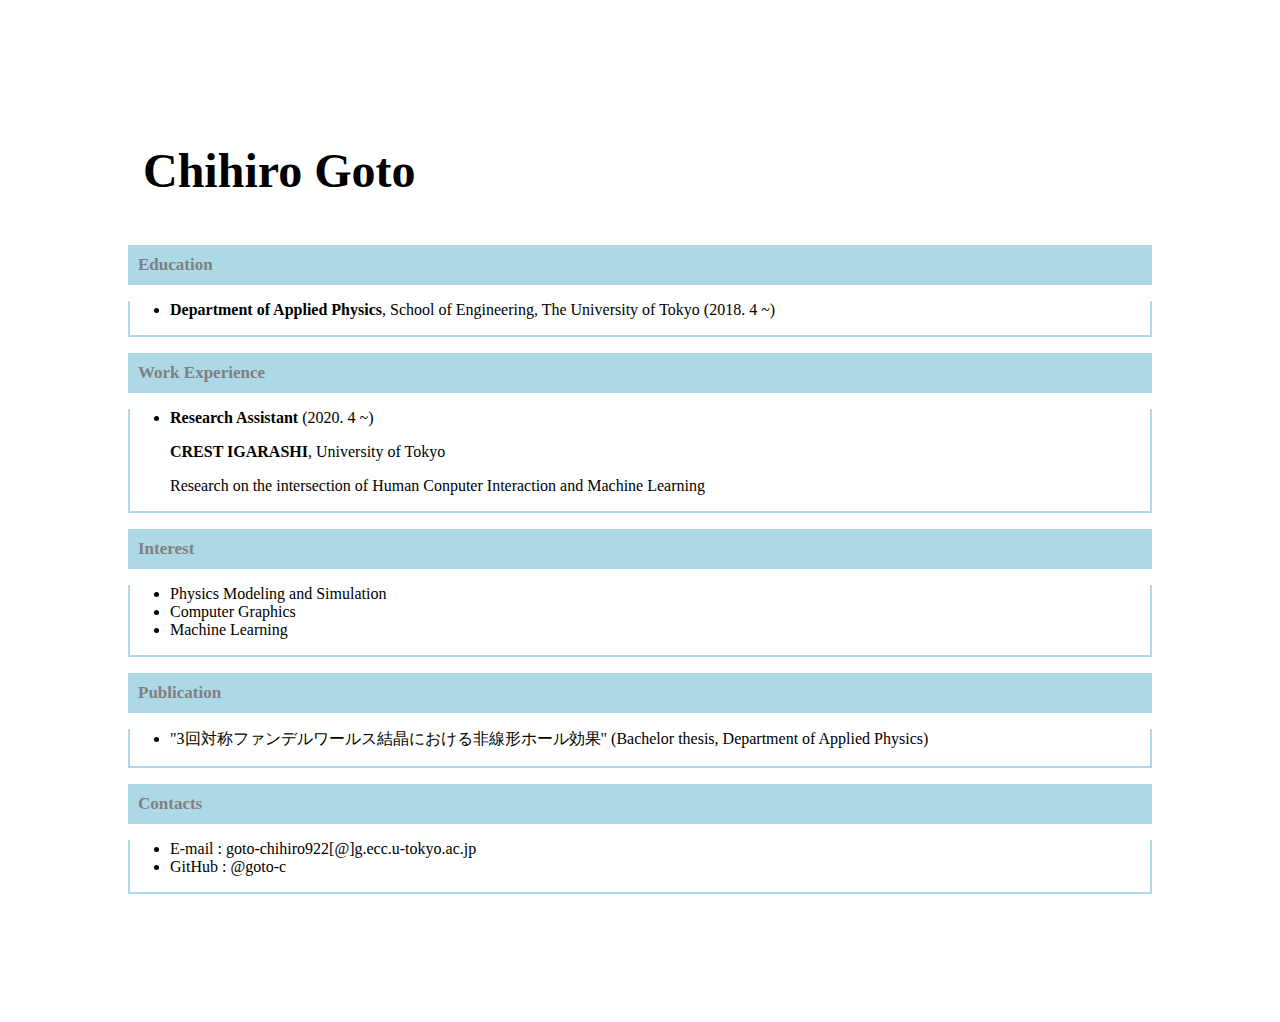
==== cv.html @ 9c252f60 "update" ====
<!DOCTYPE html>
<html>
    
<head>
    <meta charset="UTF-8">
    <title>GitHub Pages</title>
    <style>
        body{margin:10%}
        h1{padding:15px;
            text-align:left;
            font-size:300%;
        }
        h2{color:gray;
            padding:10px;
            
            background-color:lightblue;
            font-size:17px;
        }
        ul{color: black;
            border-bottom:solid 2px lightblue;
            border-right:solid 2px lightblue;
            border-left:solid 2px lightblue;
        }
    #pic{text-align:right;}
    </style>
</head>

<body>
    <!-- 名前 -->
    <h1>Chihiro Goto</h1>
    <!-- <div id="pic">
    <img src="https://encrypted-tbn0.gstatic.com/images?q=tbn%3AANd9GcSDJxf71CYd9L-ATZvCwwSsW_fQeooB_M-wShflxiA7AS7fQmkG&usqp=CAU" alt="self picture"/>
    </div> -->
    <p></p>
    
    <!-- 学歴 -->
    <h2>Education</h2>
    <ul>
        <li><strong>Department of Applied Physics</strong>, School of Engineering, The University of Tokyo (2018. 4 ~)</li>
    <p></p>
    </ul>
    
    
    <!-- 職歴 -->
    <h2>Work Experience</h2>
    <ul>
        <li><strong>Research Assistant</strong> (2020. 4 ~)
            <p><strong>CREST IGARASHI</strong>, University of Tokyo</p>
            <p>Research on the intersection of Human Conputer Interaction and Machine Learning</p>
        </li>
    <p></p>
    </ul>
    
    
    <!-- 興味 -->
    <h2>Interest</h2>
    <ul>
        <li>Physics Modeling and Simulation</li>
        <li>Computer Graphics</li>
        <li>Machine Learning</li>
    <p></p>
    </ul>
    
    
    <!-- 論文 -->
    <h2>Publication</h2>
    <ul>
        <li>"3回対称ファンデルワールス結晶における非線形ホール効果" (Bachelor thesis, Department of Applied Physics)</li>
    <p></p>
    </ul>
    
    <!-- 連絡先 -->
    <h2>Contacts</h2>
    <ul>
        <li>E-mail : goto-chihiro922[@]g.ecc.u-tokyo.ac.jp</li>
        <li>GitHub : @goto-c</li>
    <p></p>
    </ul>
    
    
    
</body>
</html>
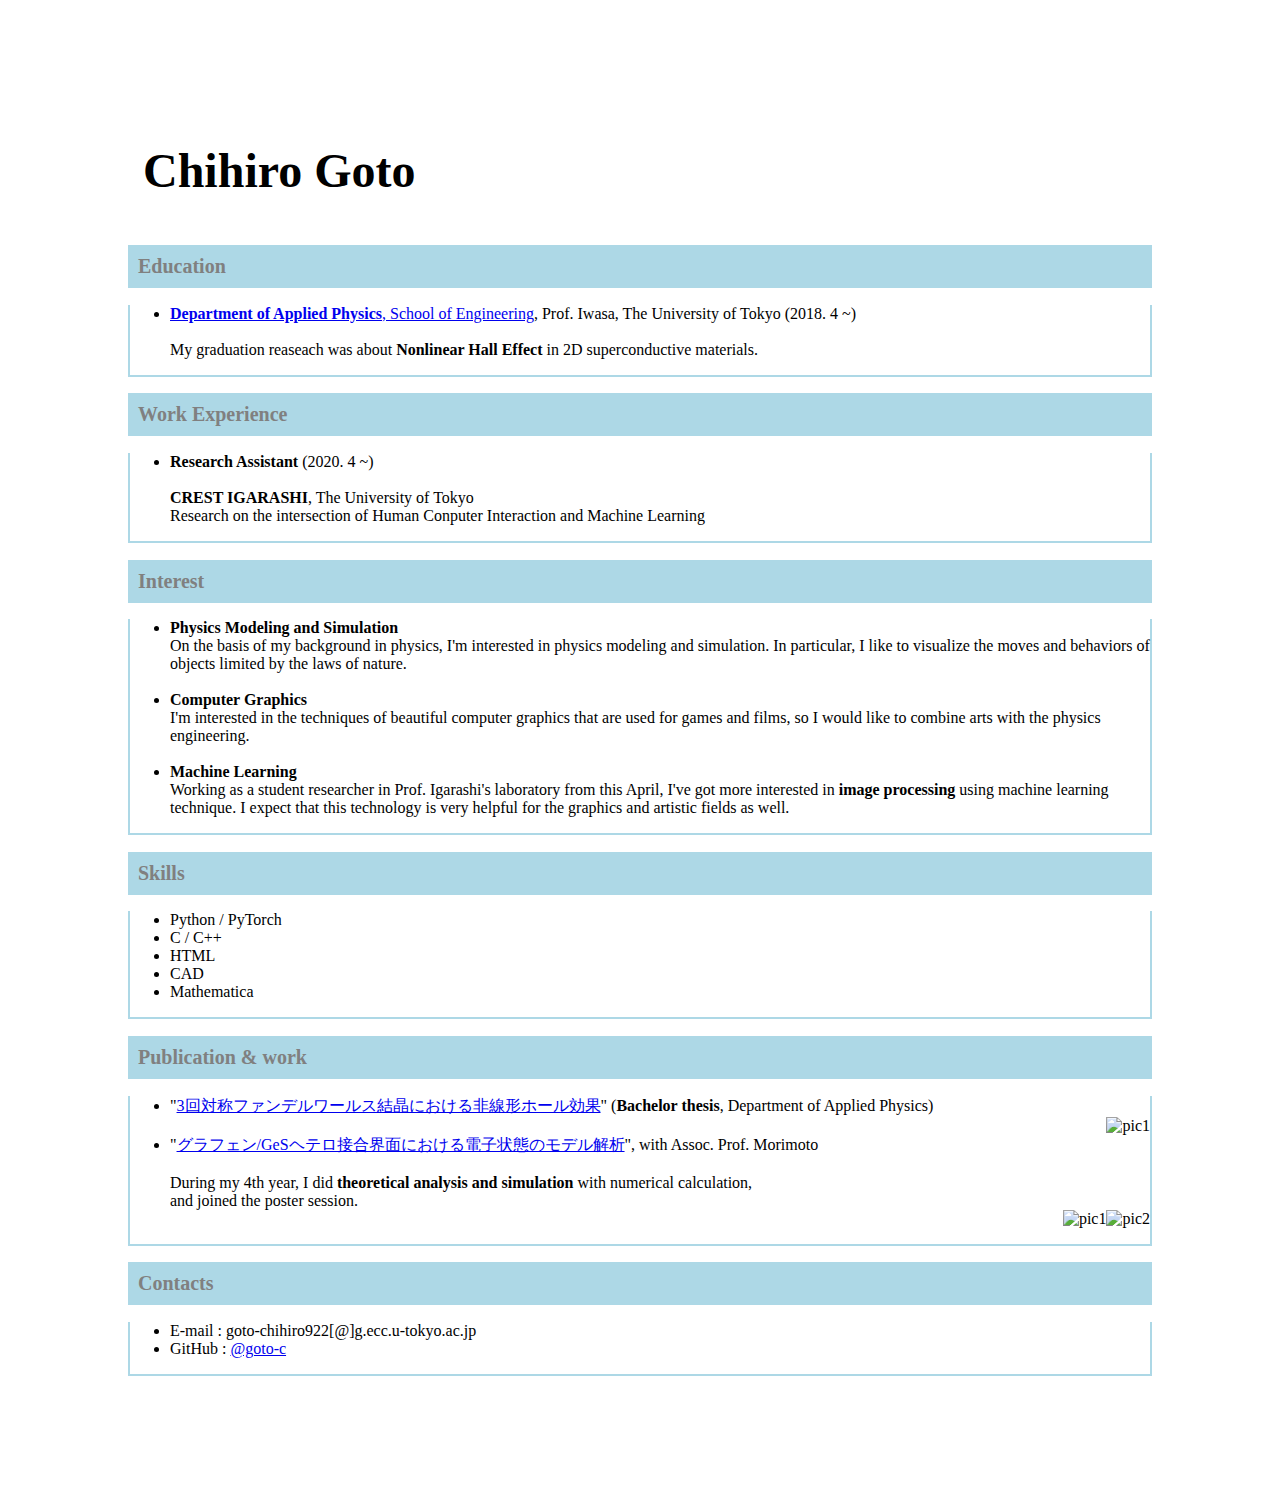
==== commit 04c53de7: "brush up" ====
--- a/cv.html
+++ b/cv.html
@@ -2,9 +2,11 @@
 <html>
     
 <head>
+    
     <meta charset="UTF-8">
-    <title>GitHub Pages</title>
+    <title>Profile</title>
     <style>
+        
         body{margin:10%}
         h1{padding:15px;
             text-align:left;
@@ -12,18 +14,33 @@
         }
         h2{color:gray;
             padding:10px;
-            
             background-color:lightblue;
-            font-size:17px;
+            font-size:20px;
         }
         ul{color: black;
             border-bottom:solid 2px lightblue;
             border-right:solid 2px lightblue;
             border-left:solid 2px lightblue;
         }
+        
+        .thesis_pic{text-align:right;}
+    
+        .phys_pic{text-align:right}
     #pic{text-align:right;}
+    
     </style>
+    
 </head>
+
+
+
+
+
+
+
+
+
+
 
 <body>
     <!-- 名前 -->
@@ -36,44 +53,98 @@
     <!-- 学歴 -->
     <h2>Education</h2>
     <ul>
-        <li><strong>Department of Applied Physics</strong>, School of Engineering, The University of Tokyo (2018. 4 ~)</li>
+        <li><strong><a href="http://www.ap.t.u-tokyo.ac.jp">Department of Applied Physics</strong>, School of Engineering</a>, Prof. Iwasa, The University of Tokyo (2018. 4 ~)
+            
+            <br><br>
+            
+            My graduation reaseach was about <strong>Nonlinear Hall Effect</strong> in 2D superconductive materials.
+        </li>
     <p></p>
     </ul>
+    
+    
+    
     
     
     <!-- 職歴 -->
     <h2>Work Experience</h2>
     <ul>
         <li><strong>Research Assistant</strong> (2020. 4 ~)
-            <p><strong>CREST IGARASHI</strong>, University of Tokyo</p>
-            <p>Research on the intersection of Human Conputer Interaction and Machine Learning</p>
+            <br><br>
+            <strong>CREST IGARASHI</strong>, The University of Tokyo
+            <br>
+            Research on the intersection of Human Conputer Interaction and Machine Learning
         </li>
     <p></p>
     </ul>
     
     
+    
+    
+    
     <!-- 興味 -->
     <h2>Interest</h2>
     <ul>
-        <li>Physics Modeling and Simulation</li>
-        <li>Computer Graphics</li>
-        <li>Machine Learning</li>
+        <li><strong>Physics Modeling and Simulation</strong>
+            <br>
+            On the basis of my background in physics, I'm interested in physics modeling and simulation. In particular, I like to visualize the moves and behaviors of objects limited by the laws of nature.</li>
+        <br>
+        <li><strong>Computer Graphics</strong>
+        <br>
+            I'm interested in the techniques of beautiful computer graphics that are used for games and films, so I would like to combine arts with the physics engineering.</li>
+        <br>
+        <li><strong>Machine Learning</strong>
+        <br>
+            Working as a student researcher in Prof. Igarashi's laboratory from this April, I've got more interested in <strong>image processing</strong> using machine learning technique. I expect that this technology is very helpful for the graphics and artistic fields as well.</li>
+    <p></p>
+    </ul>
+    
+    <h2>Skills</h2>
+    <ul>
+        <li>Python / PyTorch</li>
+        <li>C / C++</li>
+        <li>HTML</li>
+        <li>CAD</li>
+        <li>Mathematica</li>
     <p></p>
     </ul>
     
     
+    
+    
+    
     <!-- 論文 -->
-    <h2>Publication</h2>
+    <h2>Publication & work</h2>
     <ul>
-        <li>"3回対称ファンデルワールス結晶における非線形ホール効果" (Bachelor thesis, Department of Applied Physics)</li>
+        
+        <li>"<a href="https://drive.google.com/file/d/1OCzETL85C73TnfLE9qpRf5Djlgtqp0PA/view?usp=sharing">3回対称ファンデルワールス結晶における非線形ホール効果</a>" (<strong>Bachelor thesis</strong>, Department of Applied Physics)
+            <div class="thesis_pic">
+            <img src="thesis.png" alt="pic1" width="15%" height="15%"></div>
+        </li>
+        
+        
+        
+        <li>"<a href="https://drive.google.com/file/d/1KUjZTZ5qXXgTkGbgijxRQVcjdg9d-0H2/view?usp=sharing">グラフェン/GeSヘテロ接合界面における電子状態のモデル解析</a>", with Assoc. Prof. Morimoto
+            <br><br>
+            During my 4th year, I did <strong>theoretical analysis and simulation</strong> with numerical calculation, <br>and joined the poster session.
+            <div class="phys_pic">
+            <img src="band.png" alt="pic1" width="18%" height="18%"><img src="berry.png" alt="pic2" width="10%" height="10%"></div>
+        </li>
+        
     <p></p>
     </ul>
+    
+
+
+    
+    
+    
     
     <!-- 連絡先 -->
     <h2>Contacts</h2>
     <ul>
         <li>E-mail : goto-chihiro922[@]g.ecc.u-tokyo.ac.jp</li>
-        <li>GitHub : @goto-c</li>
+        <li>GitHub : <a href="https://github.com/goto-c">@goto-c</a></li>
     <p></p>
     </ul>
     
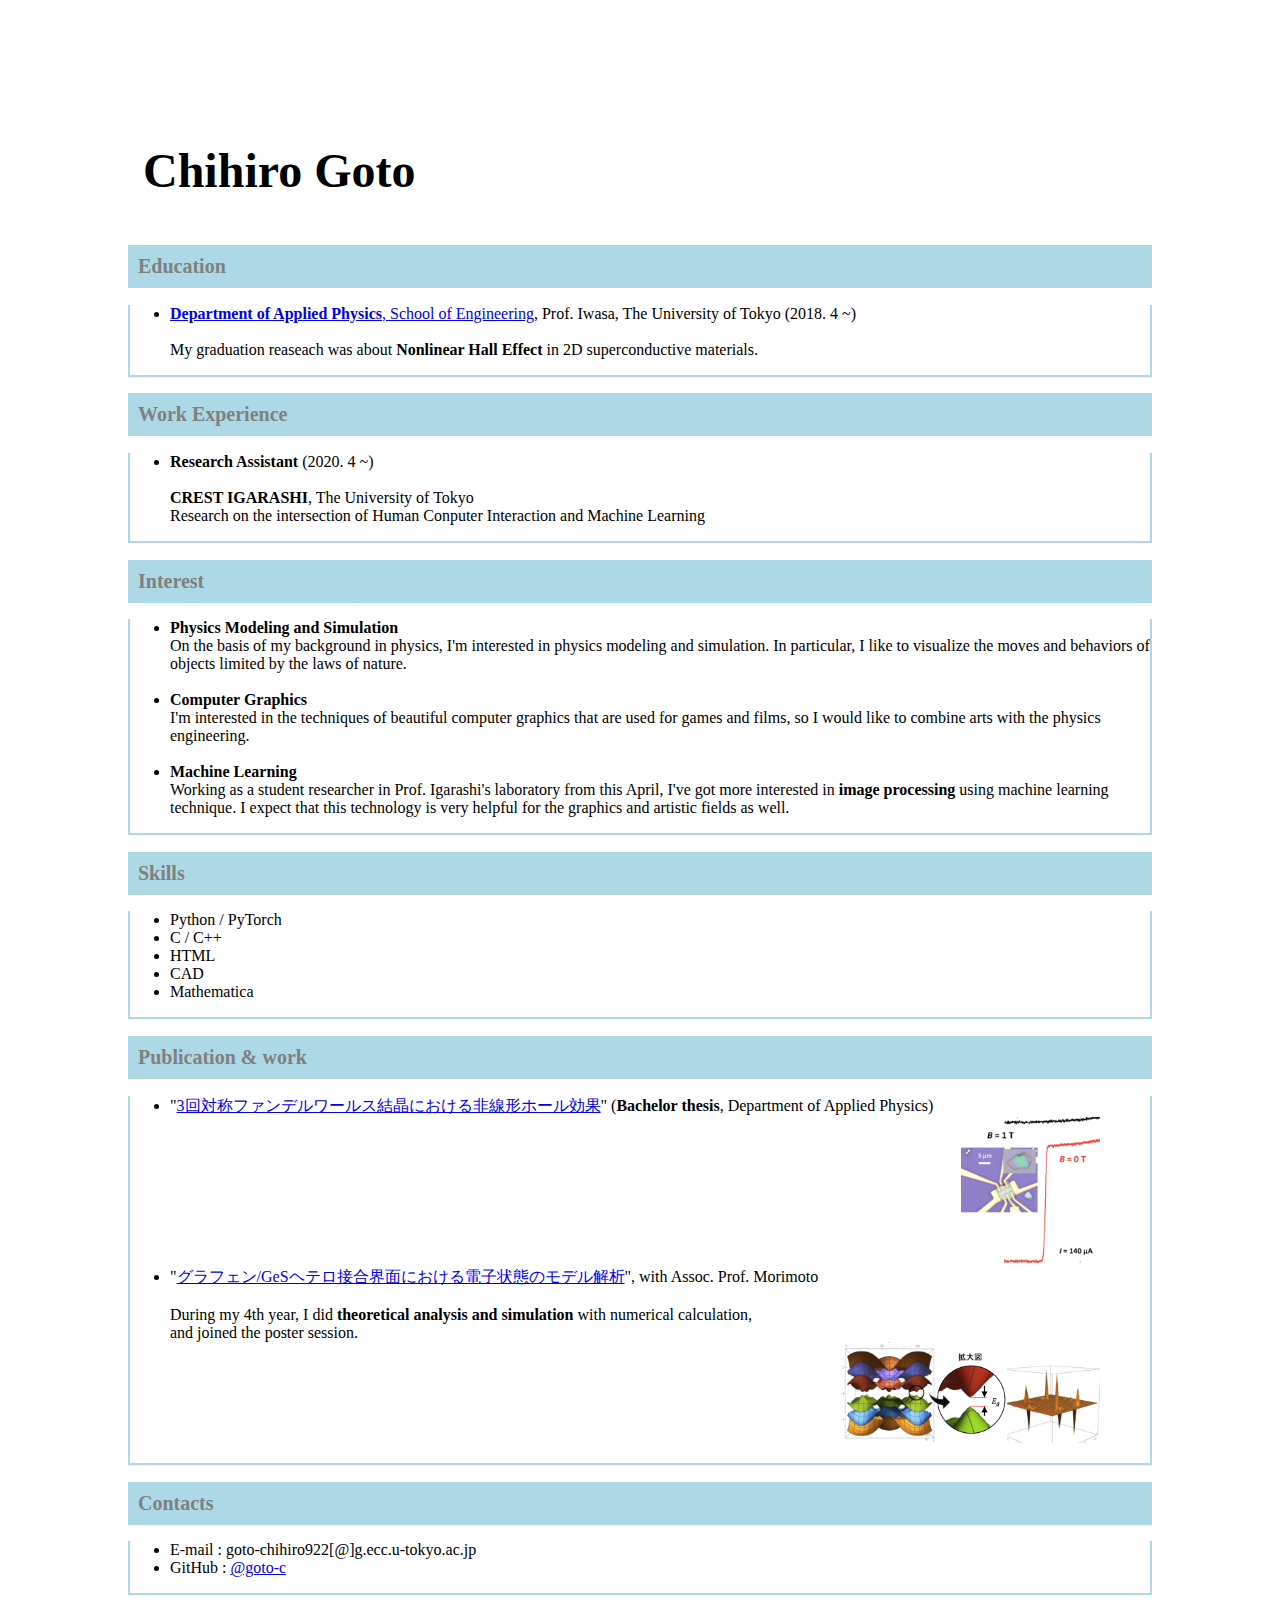
==== commit 3460449c: "little update" ====
--- a/cv.html
+++ b/cv.html
@@ -23,9 +23,13 @@
             border-left:solid 2px lightblue;
         }
         
-        .thesis_pic{text-align:right;}
+        .thesis_pic{text-align:right;
+            margin-right:50px;
+        }
     
-        .phys_pic{text-align:right}
+        .phys_pic{text-align:right;
+            margin-right:50px
+        }
     #pic{text-align:right;}
     
     </style>
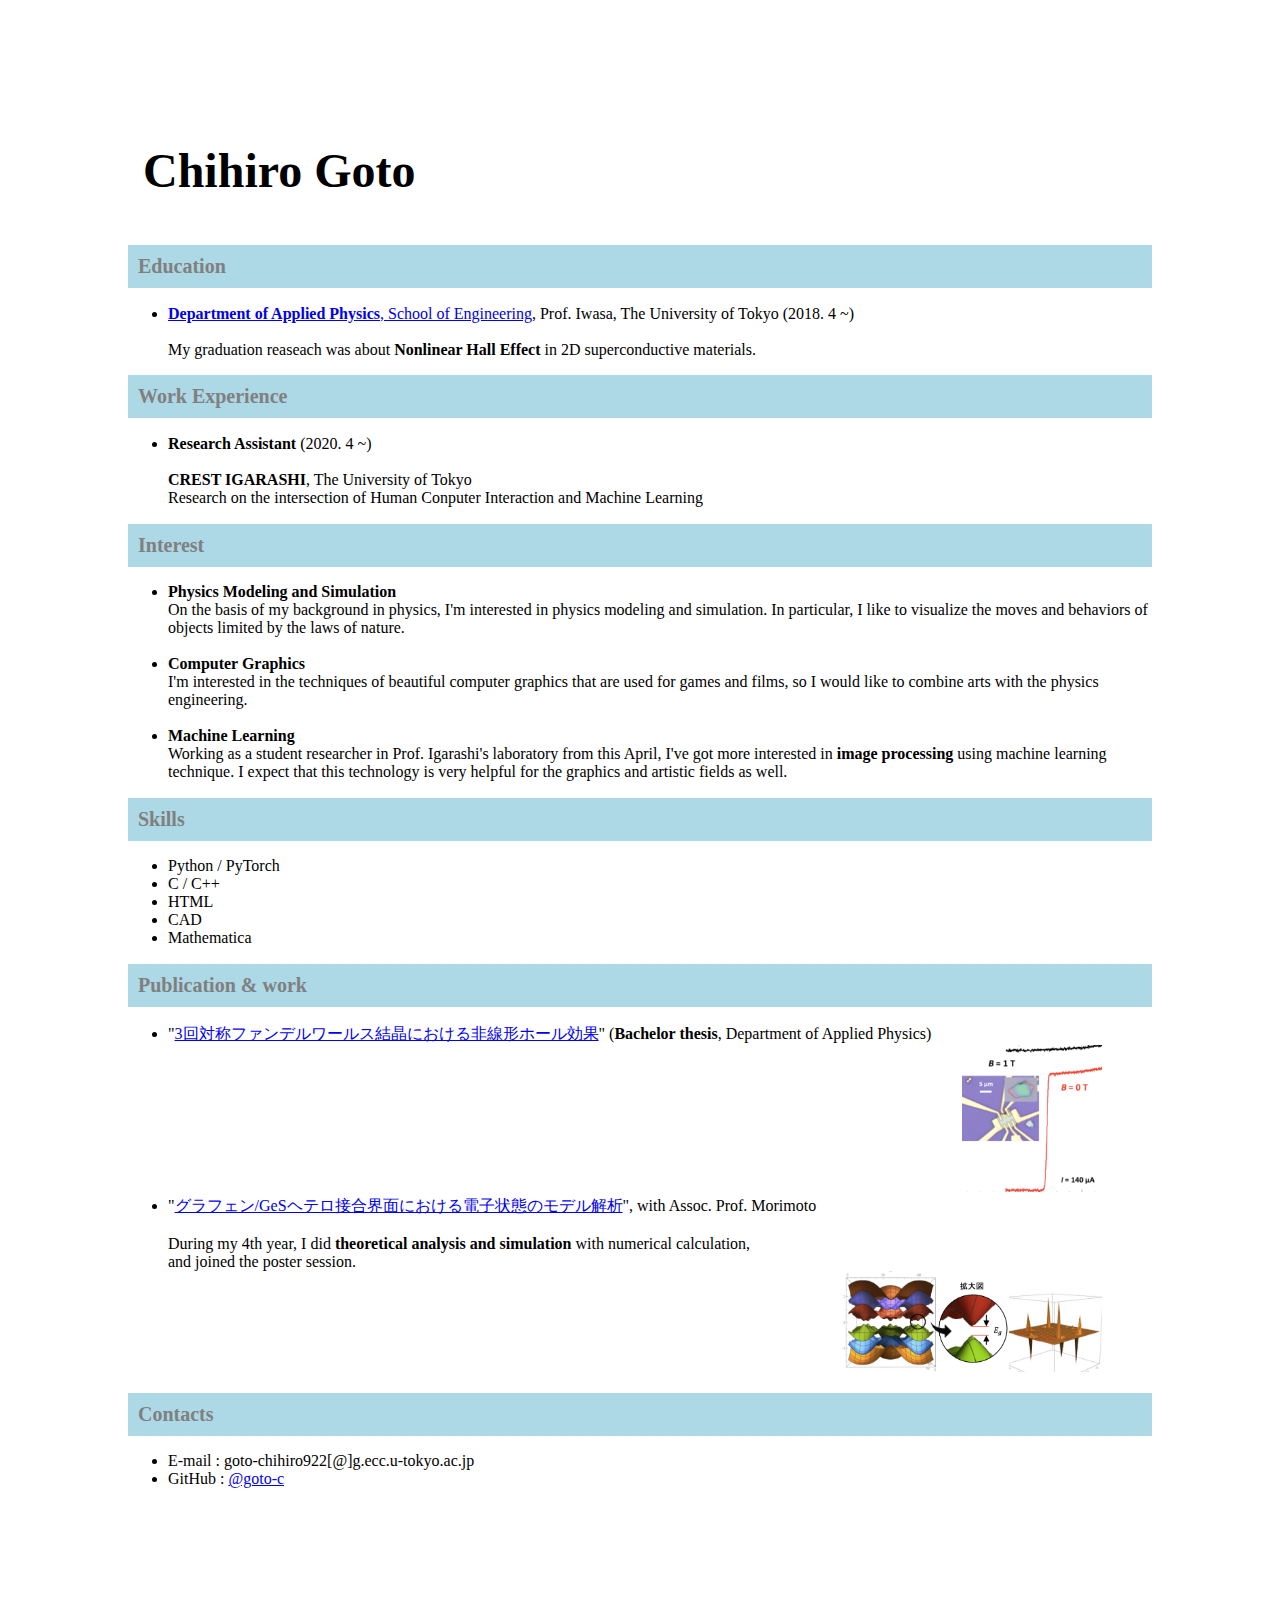
==== commit efe63339: "line delite" ====
--- a/cv.html
+++ b/cv.html
@@ -18,9 +18,9 @@
             font-size:20px;
         }
         ul{color: black;
-            border-bottom:solid 2px lightblue;
-            border-right:solid 2px lightblue;
-            border-left:solid 2px lightblue;
+            /*border-bottom:solid 2px lightblue;*/
+            /*border-right:solid 2px lightblue;*/
+            /*border-left:solid 2px lightblue;*/
         }
         
         .thesis_pic{text-align:right;
@@ -44,15 +44,21 @@
 
 
 
-
-
 <body>
+    
+    
+    
     <!-- 名前 -->
     <h1>Chihiro Goto</h1>
     <!-- <div id="pic">
     <img src="https://encrypted-tbn0.gstatic.com/images?q=tbn%3AANd9GcSDJxf71CYd9L-ATZvCwwSsW_fQeooB_M-wShflxiA7AS7fQmkG&usqp=CAU" alt="self picture"/>
     </div> -->
     <p></p>
+    
+    
+    
+    
+    
     
     <!-- 学歴 -->
     <h2>Education</h2>
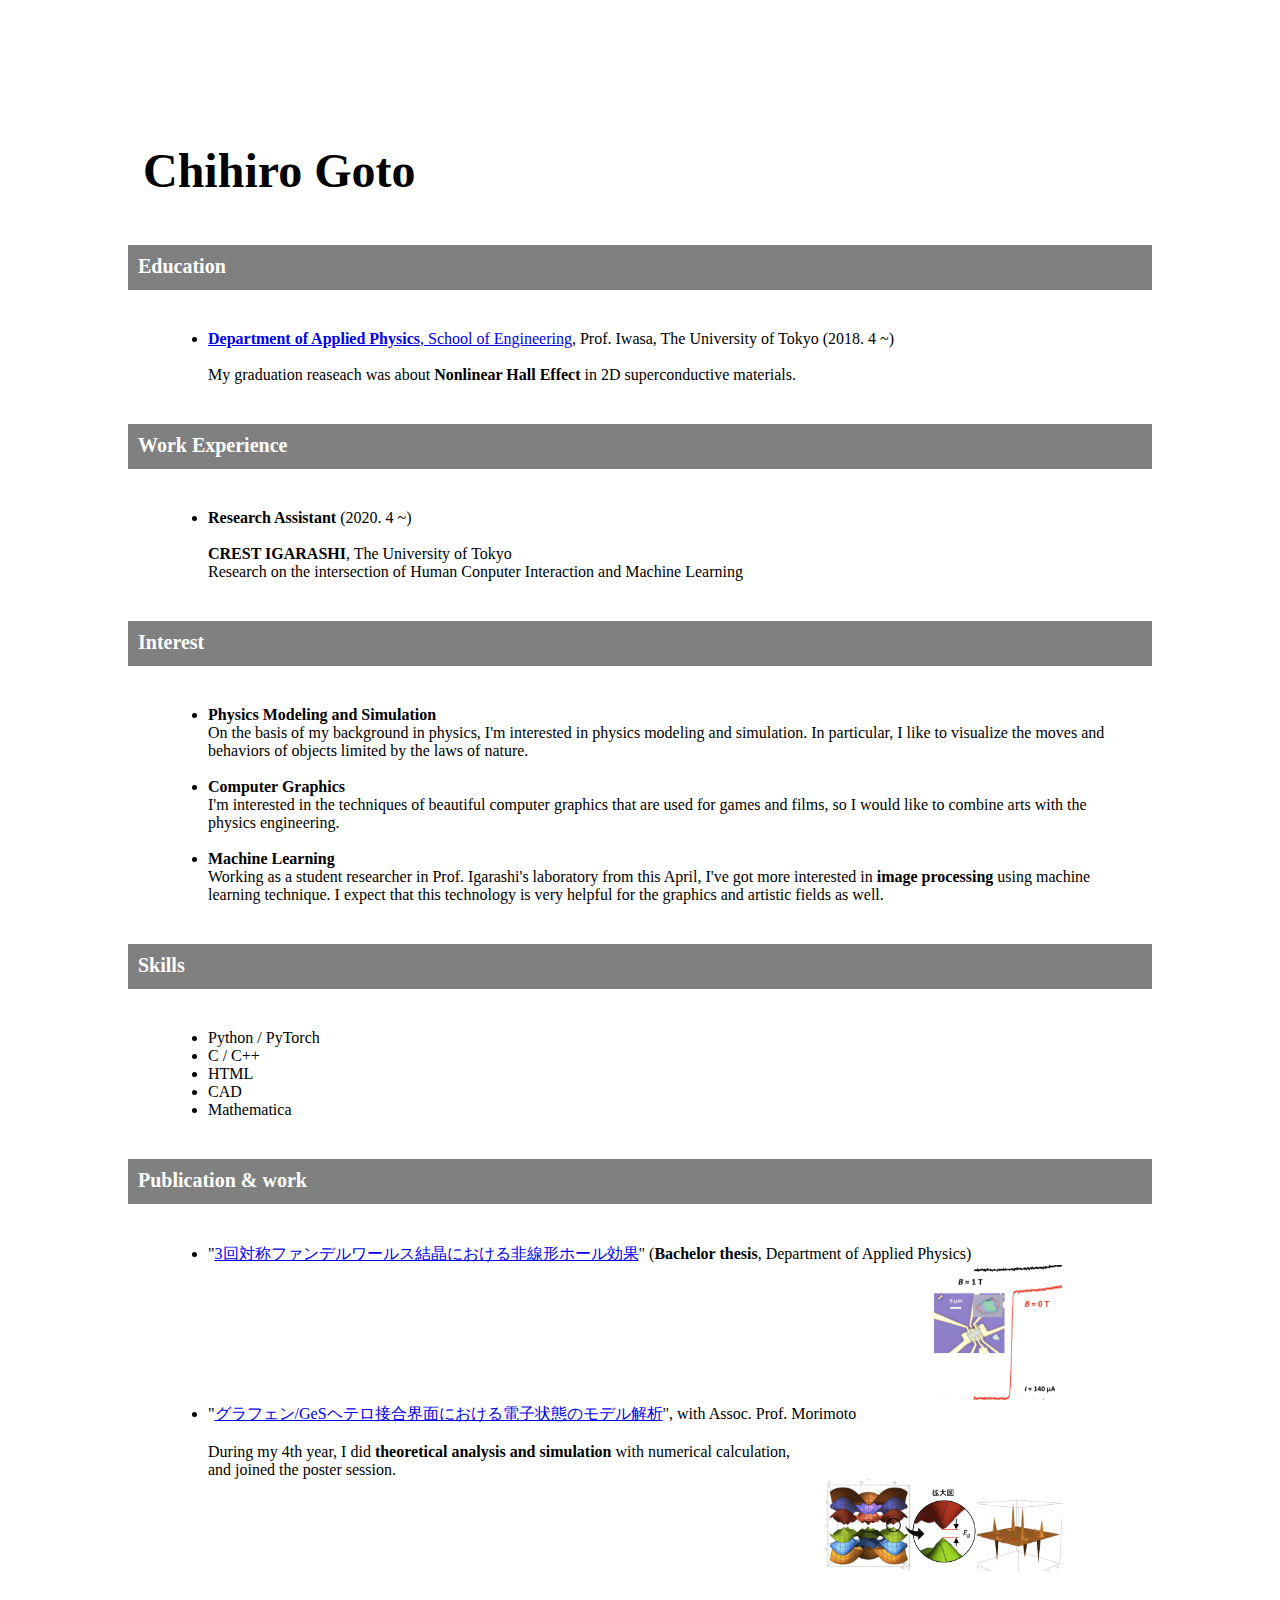
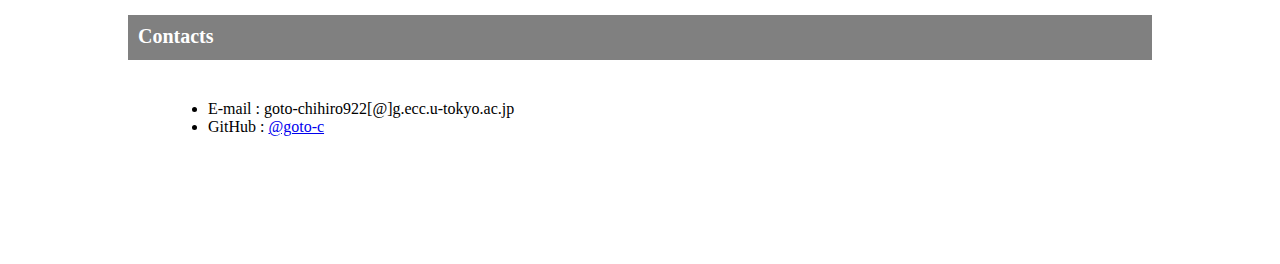
==== commit 93af2831: "color change" ====
--- a/cv.html
+++ b/cv.html
@@ -12,12 +12,15 @@
             text-align:left;
             font-size:300%;
         }
-        h2{color:gray;
+        h2{color:white;
             padding:10px;
-            background-color:lightblue;
+            background-color:gray;
             font-size:20px;
+            border-bottom:solid 2px gray;
+            /*border-right:solid 2px gray;*/
         }
         ul{color: black;
+            margin:40px;
             /*border-bottom:solid 2px lightblue;*/
             /*border-right:solid 2px lightblue;*/
             /*border-left:solid 2px lightblue;*/
@@ -28,7 +31,8 @@
         }
     
         .phys_pic{text-align:right;
-            margin-right:50px
+            margin-right:50px;
+            margin-bottom:20px;
         }
     #pic{text-align:right;}
     
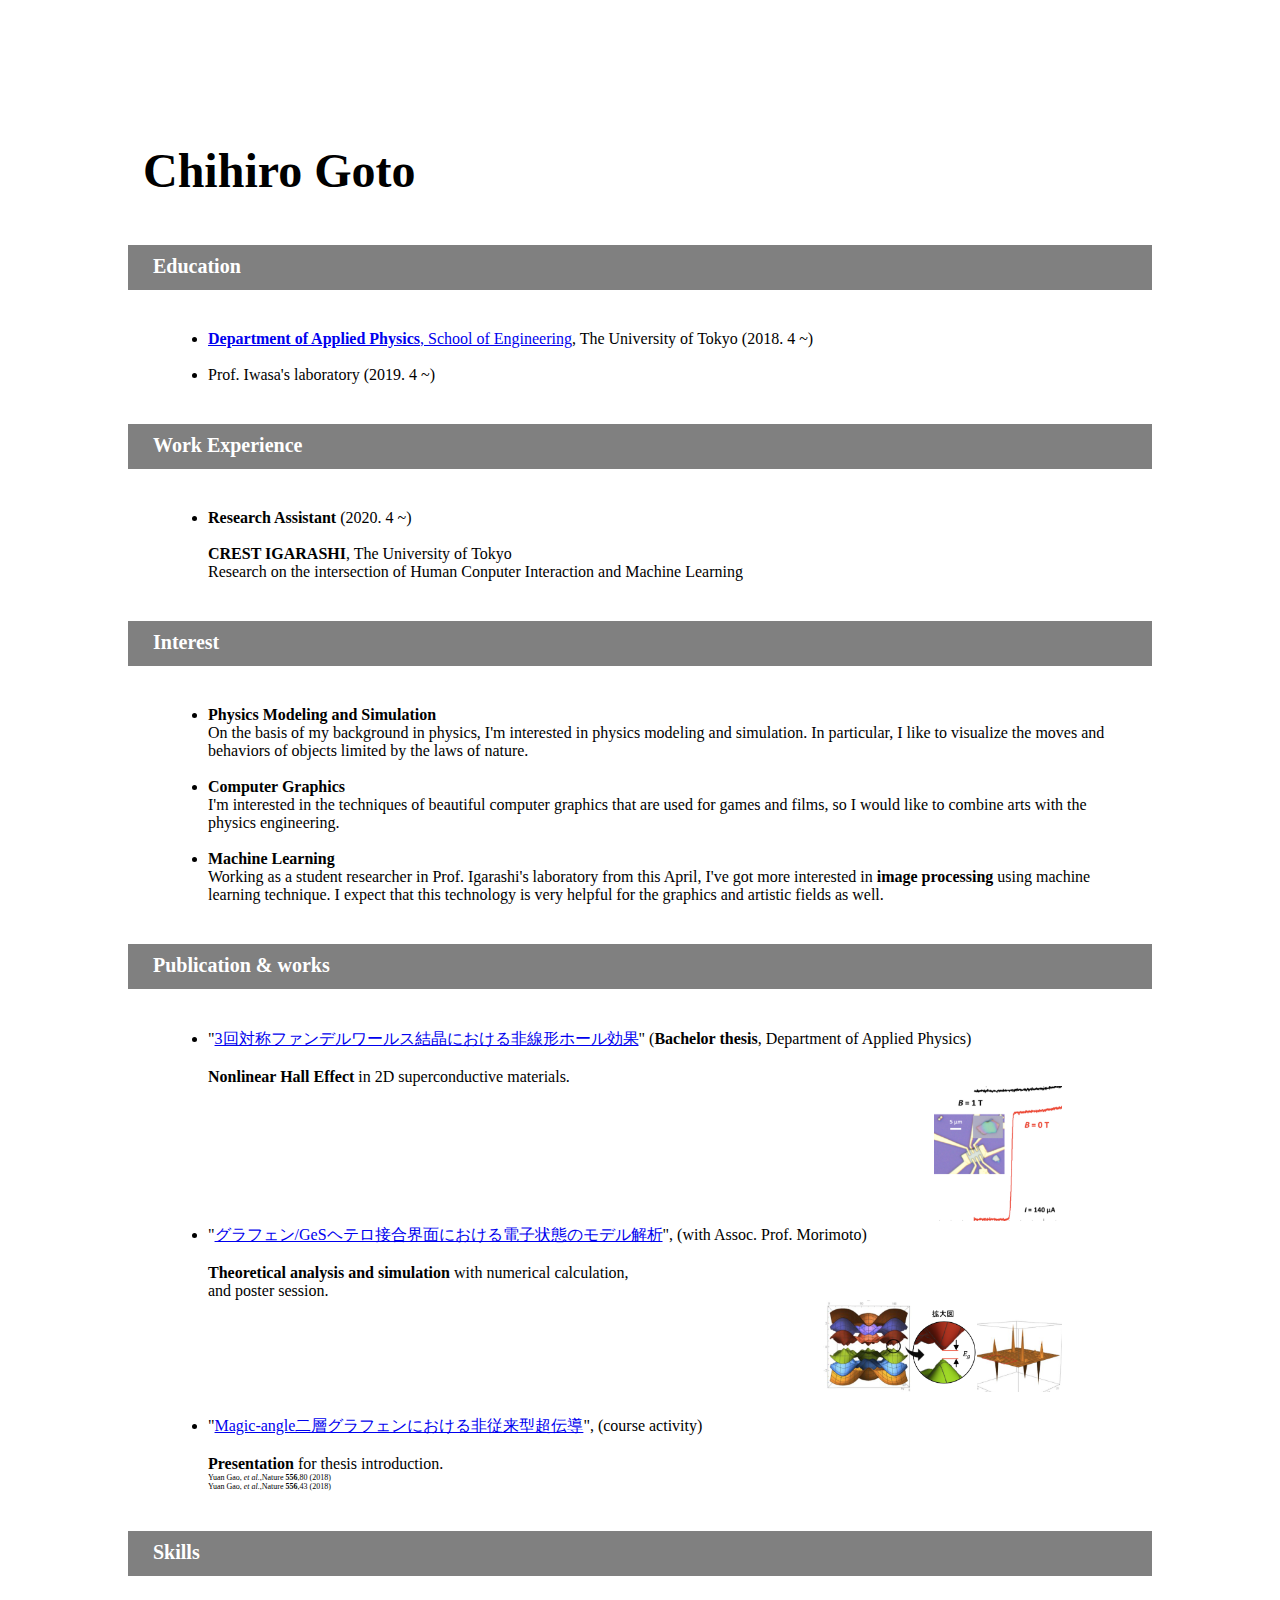
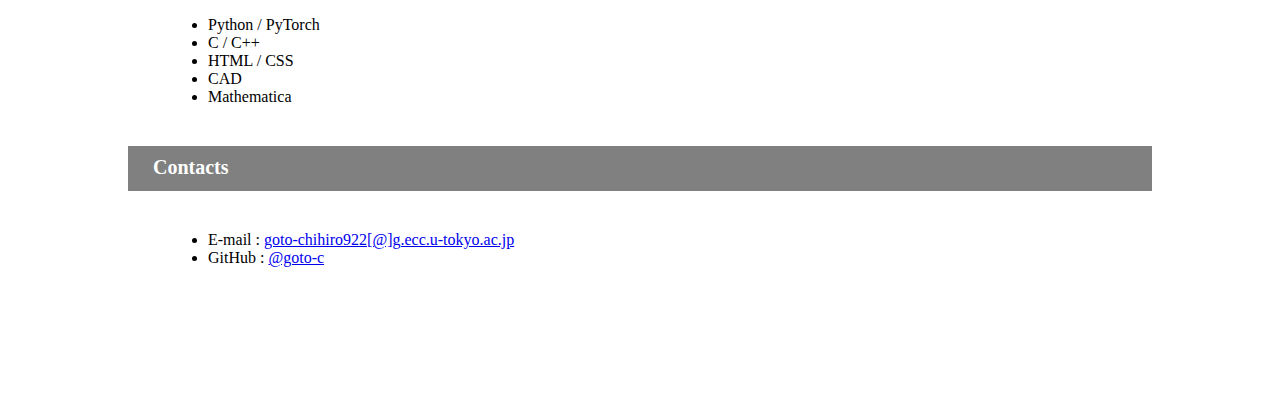
==== commit e85a5ff6: "some updates" ====
--- a/cv.html
+++ b/cv.html
@@ -14,16 +14,13 @@
         }
         h2{color:white;
             padding:10px;
+            text-indent:15px;
             background-color:gray;
             font-size:20px;
             border-bottom:solid 2px gray;
-            /*border-right:solid 2px gray;*/
         }
         ul{color: black;
             margin:40px;
-            /*border-bottom:solid 2px lightblue;*/
-            /*border-right:solid 2px lightblue;*/
-            /*border-left:solid 2px lightblue;*/
         }
         
         .thesis_pic{text-align:right;
@@ -34,6 +31,7 @@
             margin-right:50px;
             margin-bottom:20px;
         }
+        .quote{font-size:50%}
     #pic{text-align:right;}
     
     </style>
@@ -67,12 +65,10 @@
     <!-- 学歴 -->
     <h2>Education</h2>
     <ul>
-        <li><strong><a href="http://www.ap.t.u-tokyo.ac.jp">Department of Applied Physics</strong>, School of Engineering</a>, Prof. Iwasa, The University of Tokyo (2018. 4 ~)
-            
-            <br><br>
-            
-            My graduation reaseach was about <strong>Nonlinear Hall Effect</strong> in 2D superconductive materials.
+        <li><strong><a href="http://www.ap.t.u-tokyo.ac.jp">Department of Applied Physics</strong>, School of Engineering</a>, The University of Tokyo (2018. 4 ~)
         </li>
+        <br>
+        <li>Prof. Iwasa's laboratory (2019. 4 ~)</li>
     <p></p>
     </ul>
     
@@ -113,11 +109,52 @@
     <p></p>
     </ul>
     
+    
+
+    
+    
+    
+    
+    
+    <!-- 論文と作品 -->
+    <h2>Publication & works</h2>
+    <ul>
+        
+        <li>"<a href="https://drive.google.com/file/d/1OCzETL85C73TnfLE9qpRf5Djlgtqp0PA/view?usp=sharing">3回対称ファンデルワールス結晶における非線形ホール効果</a>" (<strong>Bachelor thesis</strong>, Department of Applied Physics)
+            <br><br>
+            <strong>Nonlinear Hall Effect</strong> in 2D superconductive materials.<br>
+            <div class="thesis_pic">
+            <img src="thesis.png" alt="pic1" width="15%" height="15%"></div>
+        </li>
+        
+        
+        
+        <li>"<a href="https://drive.google.com/file/d/1KUjZTZ5qXXgTkGbgijxRQVcjdg9d-0H2/view?usp=sharing">グラフェン/GeSヘテロ接合界面における電子状態のモデル解析</a>", (with Assoc. Prof. Morimoto)
+            <br><br>
+            <strong>Theoretical analysis and simulation</strong> with numerical calculation, <br>and poster session.
+            <div class="phys_pic">
+            <img src="band.png" alt="pic1" width="18%" height="18%"><img src="berry.png" alt="pic2" width="10%" height="10%"></div>
+        </li>
+        
+        <li>"<a href="https://drive.google.com/file/d/1K65qZrtuECH_WZ9IEkoUGxJOqrsknCCl/view?usp=sharing">Magic-angle二層グラフェンにおける非従来型超伝導</a>", (course activity)
+            <br><br>
+            <strong>Presentation</strong> for thesis introduction.<br>
+            <div class="quote">
+            Yuan Gao, <i>et al.</i>,Nature <b>556</b>,80 (2018)<br>
+            Yuan Gao, <i>et al.</i>,Nature <b>556</b>,43 (2018)</div>
+        
+    <p></p>
+    </ul>
+    
+
+
+    
+    <!-- スキル -->
     <h2>Skills</h2>
     <ul>
         <li>Python / PyTorch</li>
         <li>C / C++</li>
-        <li>HTML</li>
+        <li>HTML / CSS</li>
         <li>CAD</li>
         <li>Mathematica</li>
     <p></p>
@@ -127,37 +164,10 @@
     
     
     
-    <!-- 論文 -->
-    <h2>Publication & work</h2>
-    <ul>
-        
-        <li>"<a href="https://drive.google.com/file/d/1OCzETL85C73TnfLE9qpRf5Djlgtqp0PA/view?usp=sharing">3回対称ファンデルワールス結晶における非線形ホール効果</a>" (<strong>Bachelor thesis</strong>, Department of Applied Physics)
-            <div class="thesis_pic">
-            <img src="thesis.png" alt="pic1" width="15%" height="15%"></div>
-        </li>
-        
-        
-        
-        <li>"<a href="https://drive.google.com/file/d/1KUjZTZ5qXXgTkGbgijxRQVcjdg9d-0H2/view?usp=sharing">グラフェン/GeSヘテロ接合界面における電子状態のモデル解析</a>", with Assoc. Prof. Morimoto
-            <br><br>
-            During my 4th year, I did <strong>theoretical analysis and simulation</strong> with numerical calculation, <br>and joined the poster session.
-            <div class="phys_pic">
-            <img src="band.png" alt="pic1" width="18%" height="18%"><img src="berry.png" alt="pic2" width="10%" height="10%"></div>
-        </li>
-        
-    <p></p>
-    </ul>
-    
-
-
-    
-    
-    
-    
     <!-- 連絡先 -->
     <h2>Contacts</h2>
     <ul>
-        <li>E-mail : goto-chihiro922[@]g.ecc.u-tokyo.ac.jp</li>
+        <li>E-mail : <a href="mailto:goto-chihiro922@g.ecc.u-tokyo.ac.jp">goto-chihiro922[@]g.ecc.u-tokyo.ac.jp</a></li>
         <li>GitHub : <a href="https://github.com/goto-c">@goto-c</a></li>
     <p></p>
     </ul>
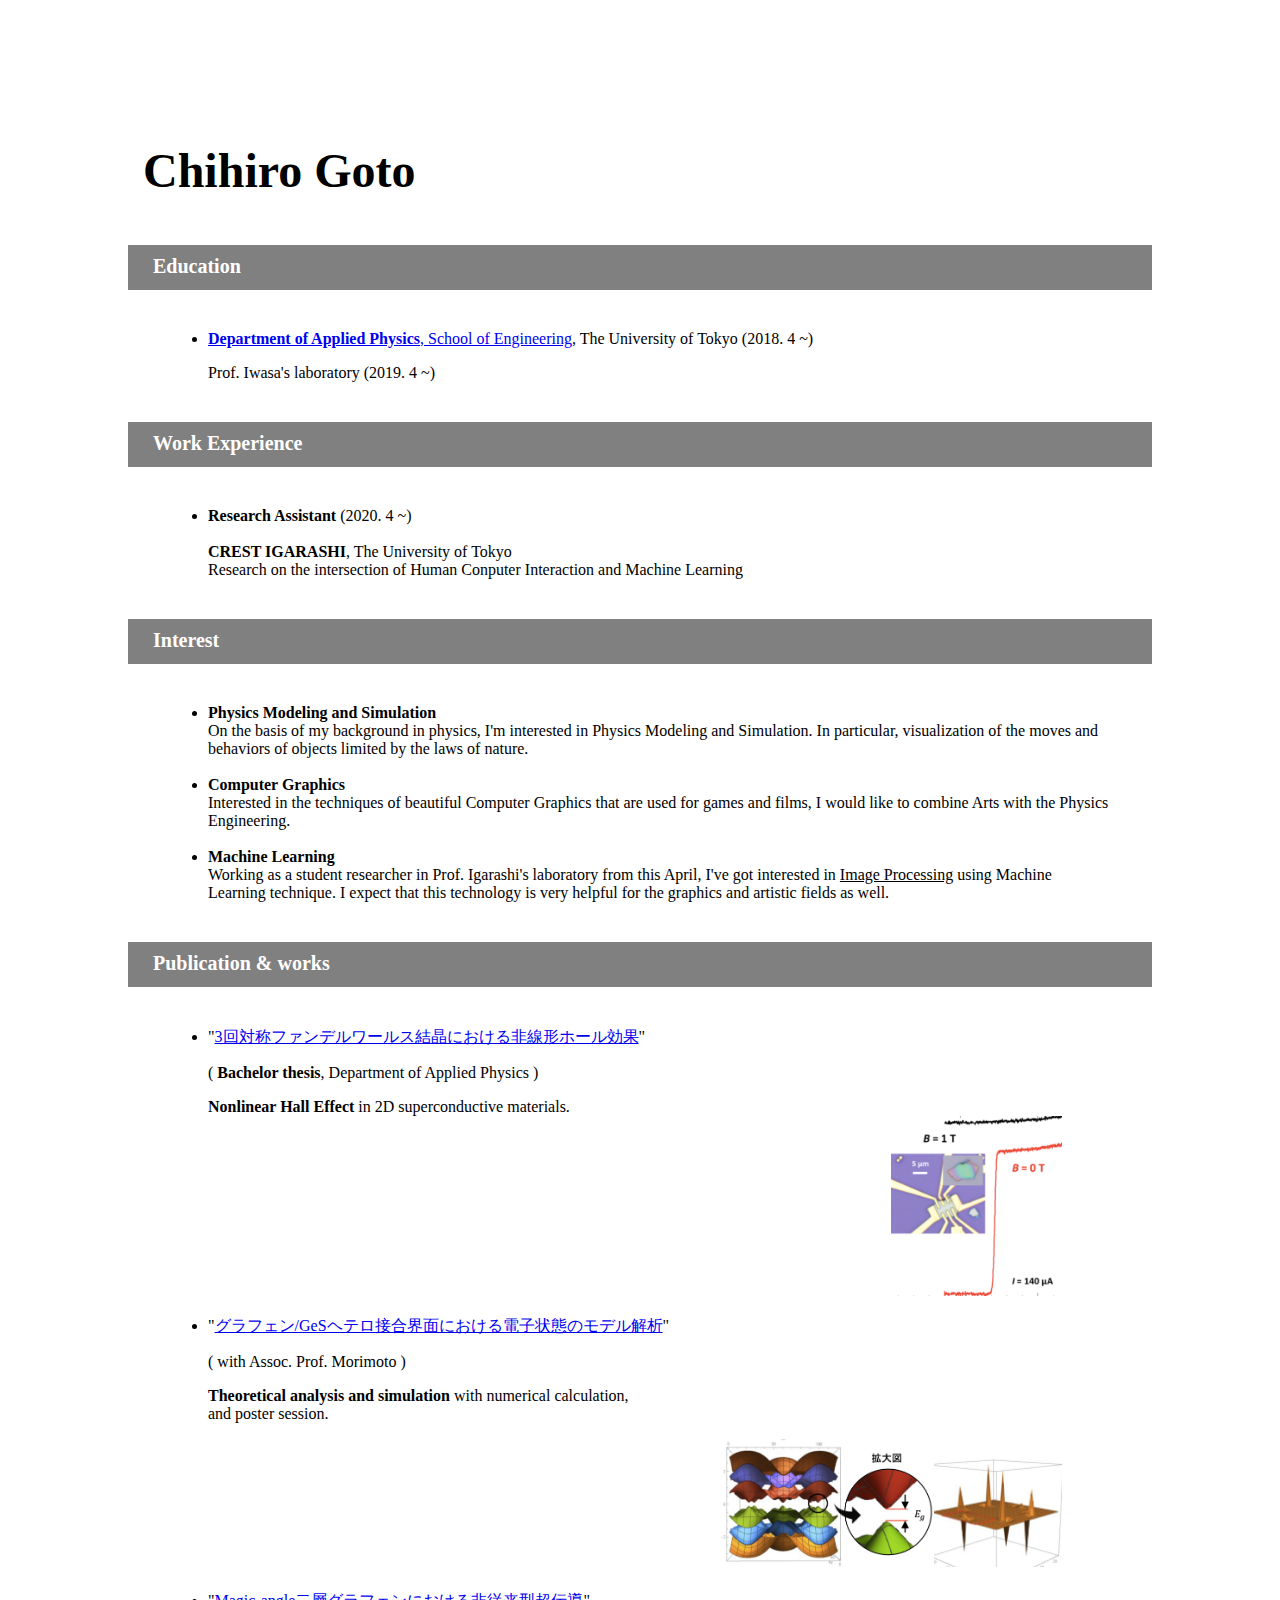
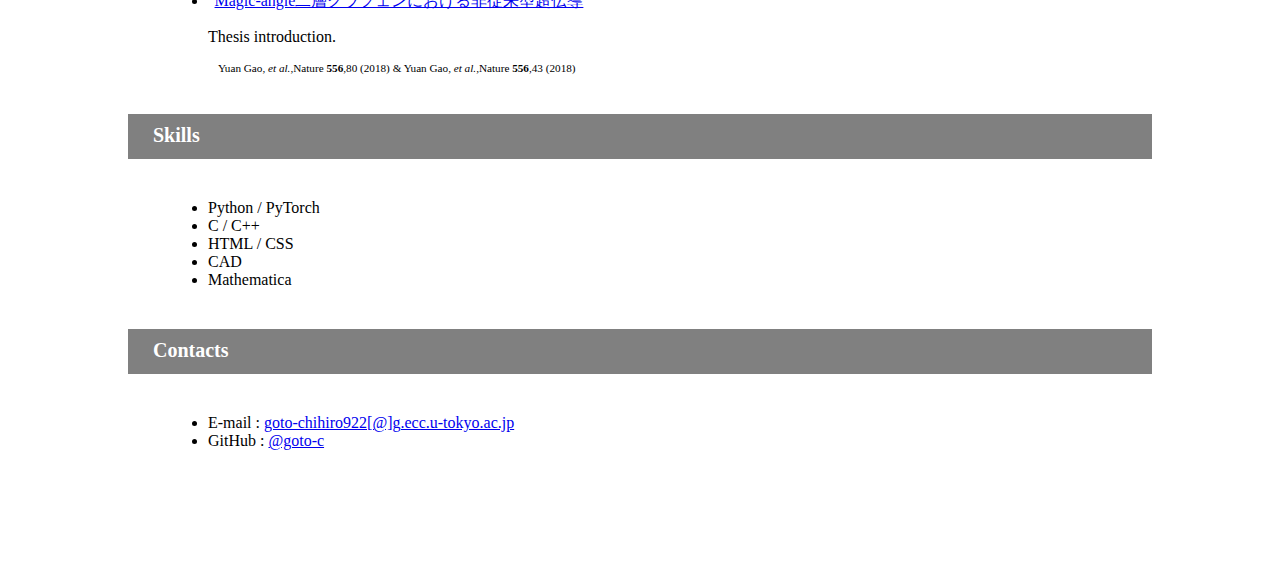
==== commit 0bcac63b: "update" ====
--- a/cv.html
+++ b/cv.html
@@ -31,7 +31,10 @@
             margin-right:50px;
             margin-bottom:20px;
         }
-        .quote{font-size:50%}
+        .quote{
+            font-size:70%;
+            margin-left:10px;
+        }
     #pic{text-align:right;}
     
     </style>
@@ -52,9 +55,6 @@
     
     <!-- 名前 -->
     <h1>Chihiro Goto</h1>
-    <!-- <div id="pic">
-    <img src="https://encrypted-tbn0.gstatic.com/images?q=tbn%3AANd9GcSDJxf71CYd9L-ATZvCwwSsW_fQeooB_M-wShflxiA7AS7fQmkG&usqp=CAU" alt="self picture"/>
-    </div> -->
     <p></p>
     
     
@@ -65,10 +65,9 @@
     <!-- 学歴 -->
     <h2>Education</h2>
     <ul>
-        <li><strong><a href="http://www.ap.t.u-tokyo.ac.jp">Department of Applied Physics</strong>, School of Engineering</a>, The University of Tokyo (2018. 4 ~)
+        <li><strong><a href="http://www.ap.t.u-tokyo.ac.jp">Department of Applied Physics</strong>, School of Engineering</a>, The University of Tokyo (2018. 4 ~)<br>
+            <p>Prof. Iwasa's laboratory (2019. 4 ~)</p>
         </li>
-        <br>
-        <li>Prof. Iwasa's laboratory (2019. 4 ~)</li>
     <p></p>
     </ul>
     
@@ -97,15 +96,15 @@
     <ul>
         <li><strong>Physics Modeling and Simulation</strong>
             <br>
-            On the basis of my background in physics, I'm interested in physics modeling and simulation. In particular, I like to visualize the moves and behaviors of objects limited by the laws of nature.</li>
+            On the basis of my background in physics, I'm interested in Physics Modeling and Simulation. In particular, visualization of the moves and behaviors of objects limited by the laws of nature.</li>
         <br>
         <li><strong>Computer Graphics</strong>
         <br>
-            I'm interested in the techniques of beautiful computer graphics that are used for games and films, so I would like to combine arts with the physics engineering.</li>
+            Interested in the techniques of beautiful Computer Graphics that are used for games and films, I would like to combine Arts with the Physics Engineering.</li>
         <br>
         <li><strong>Machine Learning</strong>
         <br>
-            Working as a student researcher in Prof. Igarashi's laboratory from this April, I've got more interested in <strong>image processing</strong> using machine learning technique. I expect that this technology is very helpful for the graphics and artistic fields as well.</li>
+            Working as a student researcher in Prof. Igarashi's laboratory from this April, I've got interested in <u>Image Processing</u> using Machine Learning technique. I expect that this technology is very helpful for the graphics and artistic fields as well.</li>
     <p></p>
     </ul>
     
@@ -120,28 +119,27 @@
     <h2>Publication & works</h2>
     <ul>
         
-        <li>"<a href="https://drive.google.com/file/d/1OCzETL85C73TnfLE9qpRf5Djlgtqp0PA/view?usp=sharing">3回対称ファンデルワールス結晶における非線形ホール効果</a>" (<strong>Bachelor thesis</strong>, Department of Applied Physics)
-            <br><br>
-            <strong>Nonlinear Hall Effect</strong> in 2D superconductive materials.<br>
+        <li><p>"<a href="https://drive.google.com/file/d/1OCzETL85C73TnfLE9qpRf5Djlgtqp0PA/view?usp=sharing">3回対称ファンデルワールス結晶における非線形ホール効果</a>"</p>
+            <p>( <strong>Bachelor thesis</strong>, Department of Applied Physics )</p>
+            
+            <strong>Nonlinear Hall Effect</strong> in 2D superconductive materials.
             <div class="thesis_pic">
-            <img src="thesis.png" alt="pic1" width="15%" height="15%"></div>
+            <img src="thesis.png" alt="pic1" width="20%" height="20%"></div>
         </li>
         
         
         
-        <li>"<a href="https://drive.google.com/file/d/1KUjZTZ5qXXgTkGbgijxRQVcjdg9d-0H2/view?usp=sharing">グラフェン/GeSヘテロ接合界面における電子状態のモデル解析</a>", (with Assoc. Prof. Morimoto)
-            <br><br>
-            <strong>Theoretical analysis and simulation</strong> with numerical calculation, <br>and poster session.
+        <li><p>"<a href="https://drive.google.com/file/d/1KUjZTZ5qXXgTkGbgijxRQVcjdg9d-0H2/view?usp=sharing">グラフェン/GeSヘテロ接合界面における電子状態のモデル解析</a>"</p>
+            <p>( with Assoc. Prof. Morimoto )</p>
+            <p><strong>Theoretical analysis and simulation</strong> with numerical calculation, <br>and poster session.</p>
             <div class="phys_pic">
-            <img src="band.png" alt="pic1" width="18%" height="18%"><img src="berry.png" alt="pic2" width="10%" height="10%"></div>
+            <img src="band.png" alt="pic1" width="25%" height="25%"><img src="berry.png" alt="pic2" width="15%" height="15%"></div>
         </li>
         
-        <li>"<a href="https://drive.google.com/file/d/1K65qZrtuECH_WZ9IEkoUGxJOqrsknCCl/view?usp=sharing">Magic-angle二層グラフェンにおける非従来型超伝導</a>", (course activity)
-            <br><br>
-            <strong>Presentation</strong> for thesis introduction.<br>
+        <li><p>"<a href="https://drive.google.com/file/d/1K65qZrtuECH_WZ9IEkoUGxJOqrsknCCl/view?usp=sharing">Magic-angle二層グラフェンにおける非従来型超伝導</a>"</p>
+            <p>Thesis introduction.</p>
             <div class="quote">
-            Yuan Gao, <i>et al.</i>,Nature <b>556</b>,80 (2018)<br>
-            Yuan Gao, <i>et al.</i>,Nature <b>556</b>,43 (2018)</div>
+            <p>Yuan Gao, <i>et al.</i>,Nature <b>556</b>,80 (2018) & Yuan Gao, <i>et al.</i>,Nature <b>556</b>,43 (2018)</p></div>
         
     <p></p>
     </ul>
